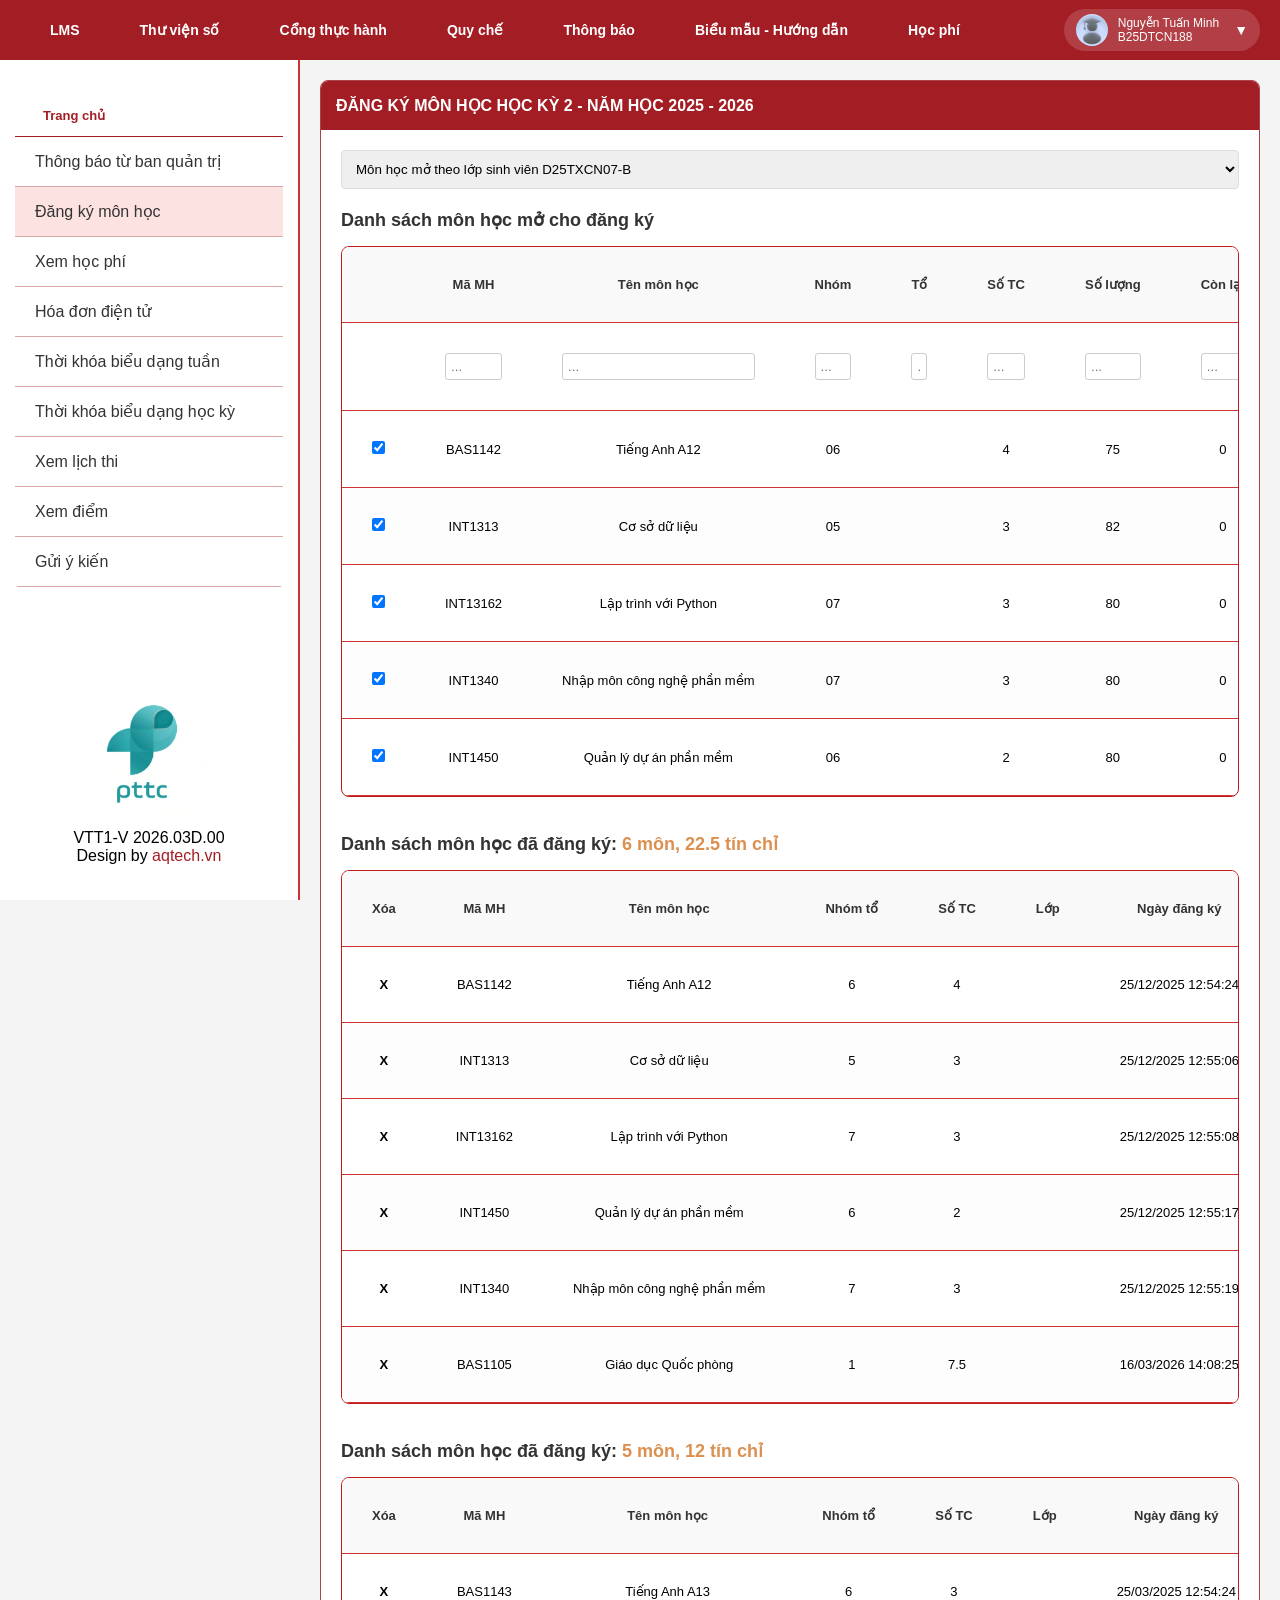
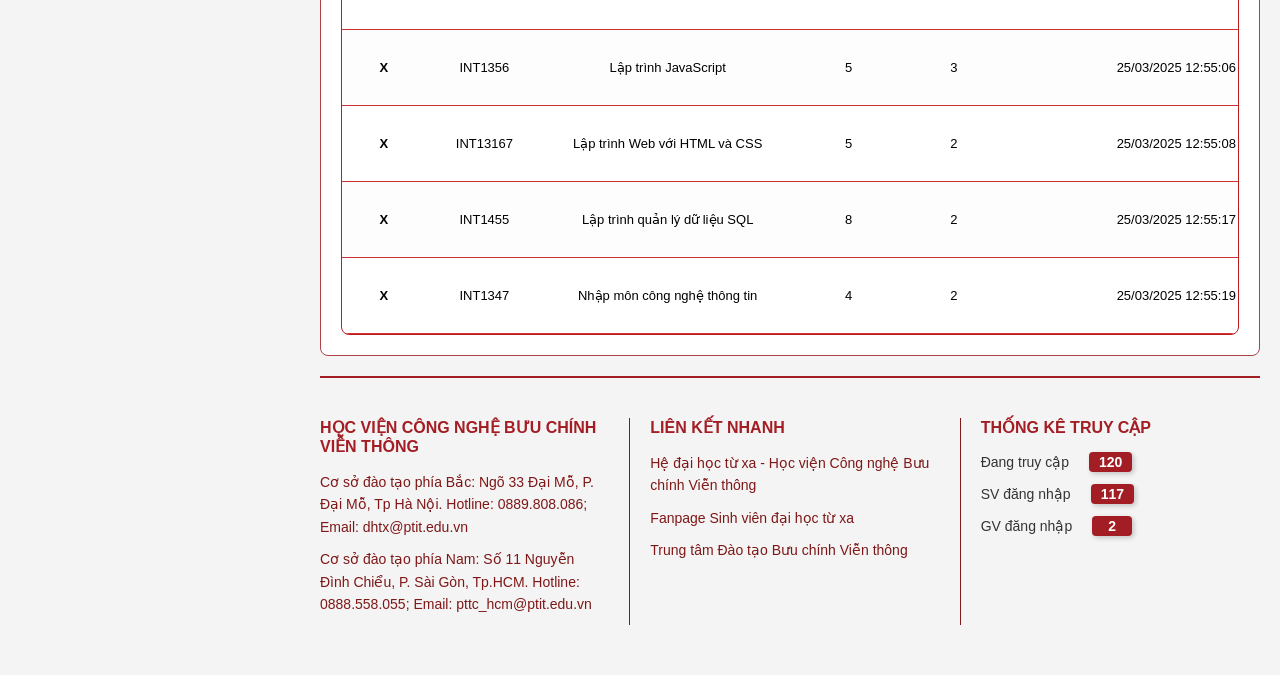
==== html/dangky.html @ 3e10fde7 "Add files via upload" ====
<!DOCTYPE html>
<html lang="en">
<head>
    <meta charset="UTF-8">
    <meta name="viewport" content="width=device-width, initial-scale=1.0">
    <title>Quản lý đào tạo</title>
    <link rel="stylesheet" href="../css/dangky.css">
</head>
<body>
    <div class="container-left">
        <section class="header">
            <div class="nav-links">
                <a href="#" class="btn-link"><button>LMS</button></a>
                <a href="#" class="btn-link"><button>Thư viện số</button></a>
                <a href="#" class="btn-link"><button>Cổng thực hành</button></a>
                <a href="#" class="btn-link"><button>Quy chế</button></a>
                <a href="#" class="btn-link"><button>Thông báo</button></a>
                <a href="#" class="btn-link"><button>Biểu mẫu - Hướng dẫn</button></a>
                <a href="#" class="btn-link"><button>Học phí</button></a>
            </div>

            <div class="nick">
                <img class="img-nick" src="../img/icon-nick.png" alt="Avatar">
                <div class="nick-name">
                    <span class="studentName">Nguyễn Tuấn Minh</span>
                    <span class="studentCode">B25DTCN188</span>
                </div>
                <span class="icons">▼</span>
            </div>

            <div class="user-dropdown" id="userDropdown">
                <p class="studentNameDropdown"></p>
                <p class="studentCodeDropdown"></p>
            </div>
        </section>
        
        <!-- box-left -->
        <section class="box-left">
                <a href="/html/trangchu.html" class="page-link"><div class="content-main">
                    <span class="content">Trang chủ</span>
                </div></a>

            <!-- Phần khi Log-in -->
            <nav class="sidebar-menu" id="sidebar-menu" style="display:block">
                <ul>
                    <li class="thongbao"><a href="/html/thongbao.html" >Thông báo từ ban quản trị</a></li>
                    <li class="dangky"><a href="/html/dangky.html" >Đăng ký môn học</a></li>
                    <li class="hocphi"><a href="/html/hocphi.html" >Xem học phí</a></li>
                    <li><a href="">Hóa đơn điện tử</a></li>
                    <li><a href="">Thời khóa biểu dạng tuần</a></li>
                    <li><a href="">Thời khóa biểu dạng học kỳ</a></li>
                    <li><a href="">Xem lịch thi</a></li>
                    <li><a href="/html/xemdiem.html" >Xem điểm</a></li>
                    <li><a href="">Gửi ý kiến</a></li>
                </ul>
            </nav>

            <div class="box-footer">
                <img class="img-pttc" src="../img/pttc.png">
                <p>VTT1-V 2026.03D.00</p>
                <p>Design by <a href="https://aqtech.edu.vn/" class="link-aqtech">aqtech.vn</a></p>
            </div>
        </section>
    </div>

    <div class="box-left-login">

    </div>
    

    <!-- CONTAINER RIGHT -->
    <div class="container-right">
        
        <div class="registration-box">
            <div class="reg-header">
                <i class="fa-solid fa-gear"></i> ĐĂNG KÝ MÔN HỌC HỌC KỲ 2 - NĂM HỌC 2025 - 2026
            </div>

            <div class="reg-content">
                <div class="reg-select-wrapper">
                    <select class="reg-select">
                        <option>Môn học mở theo lớp sinh viên D25TXCN07-B</option>
                    </select>
                </div>

                <div class="table-container">
                    <h3>Danh sách môn học mở cho đăng ký</h3>
                    <div class="table-wrapper">
                        <table class="course-table">
                            <thead>
                                <tr>
                                    <th style="width: 40px;"></th>
                                    <th>Mã MH <i class="fa-solid fa-sort"></i></th>
                                    <th>Tên môn học</th>
                                    <th>Nhóm</th>
                                    <th>Tổ</th>
                                    <th>Số TC</th>
                                    <th>Số lượng</th>
                                    <th>Còn lại</th>
                                    <th>Thời khóa biểu</th>
                                </tr>
                                <tr class="filter-row">
                                    <td></td>
                                    <td><input type="text" placeholder="..."></td>
                                    <td><input type="text" placeholder="..."></td>
                                    <td><input type="text" placeholder="..."></td>
                                    <td><input type="text" placeholder="..."></td>
                                    <td><input type="text" placeholder="..."></td>
                                    <td><input type="text" placeholder="..."></td>
                                    <td><input type="text" placeholder="..."></td>
                                    <td><input type="text" placeholder="..."></td>
                                </tr>
                            </thead>
                            <tbody>
                                <!-- DANH SÁCH CÁC MÔN HỌC -->
                                <tr>
                                    <td><input type="checkbox" checked></td>
                                    <td>BAS1142</td>
                                    <td>Tiếng Anh A12</td>
                                    <td>06</td>
                                    <td></td>
                                    <td>4</td>
                                    <td>75</td>
                                    <td>0</td>
                                    <td>Thứ 5, tiết 13->15,Ph lopmonhoc25,19/03/26 đến 23/4/26</td>
                                </tr>
                                <tr>
                                    <td><input type="checkbox" checked></td>
                                    <td>INT1313</td>
                                    <td>Cơ sở dữ liệu</td>
                                    <td>05</td>
                                    <td></td>
                                    <td>3</td>
                                    <td>82</td>
                                    <td>0</td>
                                    <td>Thứ 7, tiết 7->10, Ph lopmonhoc21, 16/05/26 đến 23/05/26</td>
                                </tr>
                                <tr>
                                    <td><input type="checkbox" checked></td>
                                    <td>INT13162</td>
                                    <td>Lập trình với Python</td>
                                    <td>07</td>
                                    <td></td>
                                    <td>3</td>
                                    <td>80</td>
                                    <td>0</td>
                                    <td>Thứ 7, tiết 1->4, Ph lopmonhoc21, 16/05/26 đến 30/05/26</td>
                                </tr>
                                <tr>
                                    <td><input type="checkbox" checked></td>
                                    <td>INT1340</td>
                                    <td>Nhập môn công nghệ phần mềm</td>
                                    <td>07</td>
                                    <td></td>
                                    <td>3</td>
                                    <td>80</td>
                                    <td>0</td>
                                    <td>Thứ 7, tiết 1->4, Ph lopmonhoc16, 18/04/26 đến 23/05/26</td>
                                </tr>
                                <tr>
                                    <td><input type="checkbox" checked></td>
                                    <td>INT1450</td>
                                    <td>Quản lý dự án phần mềm</td>
                                    <td>06</td>
                                    <td></td>
                                    <td>2</td>
                                    <td>80</td>
                                    <td>0</td>
                                    <td>Thứ 7, tiết 7->10, Ph lopmonhoc16, 09/05/26 đến 23/05/26</td>
                                </tr>
                            </tbody>
                        </table>
                    </div>
                    
<!-- ------------------------------------------------------------- -->
                    <br><br>
                    <!-- Bảng 2 -->
                     <h3>Danh sách môn học đã đăng ký: <span class="dangky-course">6 môn, 22.5 tín chỉ</span></h3>
                     <div class="table-wrapper">
                        <table class="course-table">
                            <thead>
                                <tr>
                                    <th style="width: 40px;">Xóa</th>
                                    <th>Mã MH <i class="fa-solid fa-sort"></i></th>
                                    <th>Tên môn học</th>
                                    <th>Nhóm tổ</th>
                                    <th>Số TC</th>
                                    <th>Lớp</th>
                                    <th>Ngày đăng ký</th>
                                    <th>Trạng thái</th>
                                    <th>Thời khóa biểu</th>
                                </tr>
                            </thead>
                            <tbody>
                                <!-- DANH SÁCH CÁC MÔN HỌC -->
                                <tr>
                                    <td style="font-weight: 900;">X</td>
                                    <td>BAS1142</td>
                                    <td>Tiếng Anh A12</td>
                                    <td>6</td>
                                    <td>4</td>
                                    <td></td>
                                    <td>25/12/2025 12:54:24</td>
                                    <td></td>
                                    <td></td>
                                </tr>
                                <tr>
                                    <td style="font-weight: 900;">X</td>
                                    <td>INT1313</td>
                                    <td>Cơ sở dữ liệu</td>
                                    <td>5</td>
                                    <td>3</td>
                                    <td></td>
                                    <td>25/12/2025 12:55:06</td>
                                    <td></td>
                                    <td></td>
                                </tr>
                                <tr>
                                    <td style="font-weight: 900;">X</td>
                                    <td>INT13162</td>
                                    <td>Lập trình với Python</td>
                                    <td>7</td>
                                    <td>3</td>
                                    <td></td>
                                    <td>25/12/2025 12:55:08</td>
                                    <td></td>
                                    <td></td>
                                </tr>
                                <tr>
                                    <td style="font-weight: 900;">X</td>
                                    <td>INT1450</td>
                                    <td>Quản lý dự án phần mềm</td>
                                    <td>6</td>
                                    <td>2</td>
                                    <td></td>
                                    <td>25/12/2025 12:55:17</td>
                                    <td></td>
                                    <td></td>
                                </tr>
                                <tr>
                                    <td style="font-weight: 900;">X</td>
                                    <td>INT1340</td>
                                    <td>Nhập môn công nghệ phần mềm</td>
                                    <td>7</td>
                                    <td>3</td>
                                    <td></td>
                                    <td>25/12/2025 12:55:19</td>
                                    <td></td>
                                    <td></td>
                                </tr>
                                <tr>
                                    <td style="font-weight: 900;">X</td>
                                    <td>BAS1105</td>
                                    <td>Giáo dục Quốc phòng</td>
                                    <td>1</td>
                                    <td>7.5</td>
                                    <td></td>
                                    <td>16/03/2026 14:08:25</td>
                                    <td></td>
                                    <td></td>
                                </tr>
                            </tbody>
                        </table>
                     </div>
                     
                     <!-- -----XONG BẢNG 2---------- -->

                    <br><br>
                    <!-- Bảng 2 -->
                     <h3>Danh sách môn học đã đăng ký: <span class="dangky-course">5 môn, 12 tín chỉ</span></h3>
                     <div class="table-wrapper">
                        <table class="course-table">
                            <thead>
                                <tr>
                                    <th style="width: 40px;">Xóa</th>
                                    <th>Mã MH <i class="fa-solid fa-sort"></i></th>
                                    <th>Tên môn học</th>
                                    <th>Nhóm tổ</th>
                                    <th>Số TC</th>
                                    <th>Lớp</th>
                                    <th>Ngày đăng ký</th>
                                    <th>Trạng thái</th>
                                    <th>Thời khóa biểu</th>
                                </tr>
                            </thead>
                            <tbody>
                                <!-- DANH SÁCH CÁC MÔN HỌC -->
                                <tr>
                                    <td style="font-weight: 900;">X</td>
                                    <td>BAS1143</td>
                                    <td>Tiếng Anh A13</td>
                                    <td>6</td>
                                    <td>3</td>
                                    <td></td>
                                    <td>25/03/2025 12:54:24</td>
                                    <td></td>
                                    <td></td>
                                </tr>
                                <tr>
                                    <td style="font-weight: 900;">X</td>
                                    <td>INT1356</td>
                                    <td>Lập trình JavaScript</td>
                                    <td>5</td>
                                    <td>3</td>
                                    <td></td>
                                    <td>25/03/2025 12:55:06</td>
                                    <td></td>
                                    <td></td>
                                </tr>
                                <tr>
                                    <td style="font-weight: 900;">X</td>
                                    <td>INT13167</td>
                                    <td>Lập trình Web với HTML và CSS</td>
                                    <td>5</td>
                                    <td>2</td>
                                    <td></td>
                                    <td>25/03/2025 12:55:08</td>
                                    <td></td>
                                    <td></td>
                                </tr>
                                <tr>
                                    <td style="font-weight: 900;">X</td>
                                    <td>INT1455</td>
                                    <td>Lập trình quản lý dữ liệu SQL</td>
                                    <td>8</td>
                                    <td>2</td>
                                    <td></td>
                                    <td>25/03/2025 12:55:17</td>
                                    <td></td>
                                    <td></td>
                                </tr>
                                <tr>
                                    <td style="font-weight: 900;">X</td>
                                    <td>INT1347</td>
                                    <td>Nhập môn công nghệ thông tin</td>
                                    <td>4</td>
                                    <td>2</td>
                                    <td></td>
                                    <td>25/03/2025 12:55:19</td>
                                    <td></td>
                                    <td></td>
                                </tr>
                                
                            </tbody>
                        </table>
                     </div>

                     <!-- Xong bảng 3 -->
                </div>
            </div>
        </div>











        <!-- Footer -->
         <footer class="footer-right">
            <div class="footer-container">
                <div class="footer-col info-col">
                    <h3>Học viện Công nghệ Bưu chính Viễn thông</h3>
                    <p style="color: rgb(126, 23, 23)">Cơ sở đào tạo phía Bắc: Ngõ 33 Đại Mỗ, P. Đại Mỗ, Tp Hà Nội. Hotline: 0889.808.086; Email: dhtx@ptit.edu.vn</p>
                    <p style="color: rgb(126, 23, 23)">Cơ sở đào tạo phía Nam: Số 11 Nguyễn Đình Chiểu, P. Sài Gòn, Tp.HCM. Hotline: 0888.558.055; Email: pttc_hcm@ptit.edu.vn</p>
                </div>

                <div class="footer-col link-col stats-col">
                    <h3>Liên kết nhanh</h3>
                    <ul>
                        <li><a href="#" style="color: rgb(126, 23, 23)">Hệ đại học từ xa - Học viện Công nghệ Bưu chính Viễn thông</a></li>
                        <li><a href="#" style="color: rgb(126, 23, 23)">Fanpage Sinh viên đại học từ xa</a></li>
                        <li><a href="#" style="color: rgb(126, 23, 23)">Trung tâm Đào tạo Bưu chính Viễn thông</a></li>
                    </ul>
                </div>

                <div class="footer-col stats-col">
                    <h3>THỐNG KÊ TRUY CẬP</h3>
                    <div class="stat-item">
                        <span class="stat-label"><i class="fa-solid fa-users"></i> Đang truy cập</span>
                        <span class="stat-count">120</span>
                    </div>
                    <div class="stat-item">
                        <span class="stat-label"><i class="fa-solid fa-user-graduate"></i> SV đăng nhập</span>
                        <span class="stat-count">117</span>
                    </div>
                    <div class="stat-item">
                        <span class="stat-label"><i class="fa-solid fa-user-tie"></i> GV đăng nhập</span>
                        <span class="stat-count">2</span>
                    </div>
                </div>
            </div>
        </footer>
    </div>
    <script src="../js/trangchu.js"></script>
</body>
</html>
---- css/dangky.css ----
/* Reset cơ bản */
* {
    margin: 0;
    padding: 0;
    box-sizing: border-box;
    font-family: Arial, sans-serif;
}

body {
    background-color: #f4f4f4;
}

/* Container chính */
.container-left {
    width: 100%;
    position:fixed;
    z-index: 100;
}

/* --- PHẦN HEADER (Thanh menu đỏ) --- */
.header {
    position: relative;
    background-color: #a31d24;
    display: flex;
    align-items: center;
    justify-content: space-between;
    padding: 0 20px;
    height: 60px;
    color: white;
}

/* NAV bên trái */
.nav-links {
    display: flex;
    height: 100%;
    
}

/* Link đúng chuẩn */
.btn-link {
    display: flex;
    align-items: center;
    height: 100%;
    padding: 0 15px;
    text-decoration: none;
    font-size: 14px;
    font-weight: 600;
}

.btn-link button{
    height: 100%;
    padding: 0 15px;

    text-decoration: none;
    color: white;
    font-size: 14px;
    font-weight: 600;
    border:none;
    background: transparent;
}

.btn-link button:hover {
    color: rgba(248, 244, 244, 0.445);
    cursor: pointer;
}


/* --- PHẦN USER BÊN PHẢI --- */
.nick {
    display: flex;
    align-items: center;
    gap: 10px;
    background-color: rgba(255, 255, 255, 0.15); /* nền mờ giống ảnh */
    padding: 5px 12px;
    border-radius: 25px; /* bo tròn */
}

/* Avatar */
.img-nick {
    width: 32px;
    height: 32px;
    border-radius: 50%;
    background: white;
}

/* Tên + MSSV */
.nick-name {
    display: flex;
    flex-direction: column;
    font-size: 12px;
    line-height: 1.2;
}

/* Icon chuông + dropdown */
.icons {
    display: flex;
    align-items: center;
    gap: 8px;
    font-size: 14px;
    margin-left: 5px;
    cursor: pointer;
}





/* --- PHẦN BOX-LEFT (Login) --- */
.box-left {
    width: 300px;         /* Ưu tiên dùng width cố định thay vì flex 18% */
    background: white;
    padding: 15px;
    border-right: 2px solid #ca3434;
    position: fixed;      /* Cố định sidebar bên trái */
    top: 60px;            /* Để dưới thanh header đỏ */
    left: 0;
    display: flex;
    flex-direction: column;
    height: calc(100vh - 60px);
}

.box-head {
    display: flex;
    flex-direction: column;
    margin-bottom: 20px;
}

.box-head label {
    font-size: 12px;
    color: #666;
    margin-bottom: 3px;
}

.box-head input {
    border: 1px solid #ccc;
    padding: 4px;
    margin-bottom: 10px;
    border-radius: 6px;
    outline: none;
    height: 30px;
}

.box-head input:focus {
    border-color: #a31d24; /* Đổi màu viền thành đỏ đô */
    outline: none;         /* Loại bỏ đường viền mặc định xanh xanh của trình duyệt */
    box-shadow: 0 0 5px rgba(163, 29, 36, 0.5); /* Thêm hiệu ứng đổ bóng mờ cho đẹp */
    transition: all 0.3s ease; /* Giúp hiệu ứng đổi màu mượt mà hơn */
}


.box-password {
    display: flex;
    justify-content: space-between;
    align-items: center;
}

.box-head a {
    text-align: right;
    font-size: 11px;
    color: #a31d24;
    text-decoration: none;
    margin-bottom: 10px;
    font-style: italic;
}

.link-miss-password{
    font-size: 15px;
}

.link-miss-password:hover{
    text-decoration: underline;
    color: #66666691;
}

.btn-login {
    background-color: #a31d24;
    color: white;
    border: none;
    border-radius: 4px;
    cursor: pointer;
    font-weight: bold;
    font-size: 13px;
    width: 120px; /* Bạn có thể thay đổi con số này */
    margin: 0 auto; /* Căn giữa nút nếu cần (phải có display: block ở thẻ cha) */
    padding: 8px
}

.btn-login:hover {
    background-color: #8a181e;
}




/* Footer bên trái */
.box-footer {
    margin-top: auto;      /* Đẩy xuống đáy */
    padding-bottom: 20px;  /* XÓA 70px cũ, thay bằng 20px cho thoáng */
    display: flex;
    flex-direction: column;
    align-items: center;
    width: 100%;
}

.img-pttc{
    width: 295px !important; 
    height: auto !important;
    display: block;
    margin-bottom: 10px;
}

.link-aqtech {
    color: #a31d24;
    text-decoration: none;
}

.link-aqtech:hover{
    text-decoration:underline;
    color:#66666698;
}



/* Phần khi log-in */
/* Thiết lập font chữ và container */
.sidebar-menu {
    width: 100%;
    max-width: 300px;
    font-family: Arial, sans-serif;
    border-radius: 4px;
    background-color: #fff;
    overflow: hidden; 
}

/* Loại bỏ style mặc định của danh sách */
.sidebar-menu ul {
    list-style: none;
    padding: 0;
    margin: 0;
}

/* Kiểu dáng cho mỗi mục menu */
.sidebar-menu li {
  border-bottom: 1px solid #daa6a6;
}


/* Kiểu dáng cho thẻ link */
.sidebar-menu a {
  display: block;
  padding: 15px 20px;
  text-decoration: none;
  color: #333;
  transition: background-color 0.2s ease;
}

/* Hiệu ứng khi di chuột vào */
.sidebar-menu a:hover {
  background-color: #f5f5f5;
}

/* Kiểu dáng cho mục đang được chọn (Active state) */
.sidebar-menu a.active {
  background-color: #f8e3e3; /* Màu hồng nhạt theo hình mẫu */
}

.sidebar-menu .active a {
  font-weight: 500;
  color: #000;
}




/* Container-right */
.container-right {
    margin-left: 310px; /* Cách container-left (300px + 10px khoảng cách) */
    padding: 20px;
    background-color: #f4f4f4;
    min-height: 100vh;
}

.img-head{
    width: 100%;
    padding: 10px 0;
}

/* Khung thông báo */
.notification-box {
    background: white;
    border: 1px solid #920f0f;
    border-radius: 8px;
    overflow: hidden;
    box-shadow: 0 2px 5px rgba(0,0,0,0.05);
}

/* Header của khung */
.notif-header {
    display: flex;
    justify-content: space-between;
    align-items: center;
    padding: 10px 15px;
    border-bottom: 1px solid #bb0505;
}

.notif-title {
    color: #a31d24;
    font-weight: bold;
    font-size: 15px;
    display: flex;
    align-items: center;
    gap: 8px;
}

.view-more {
    color: #a31d24;
    text-decoration: none;
    font-size: 15px;
}

.view-more:hover {
    text-decoration: underline;
}

.link-badge{
    text-decoration: none;
    color:#333;
}

/* Thân của khung */
.notif-body {
    display: flex;
    padding: 15px;
    gap: 20px;
    align-items: stretch;
}

/* Phần bên trái: Ảnh */
.notif-images {
    flex: 1;
    display: flex;
    gap: 15px;
}

.notif-img-item {
    flex: 1;
}

.img-placeholder {
    width: 100%;
    aspect-ratio: 16 / 9; /* Tạo khung ảnh tỉ lệ chuẩn */
    background-color: #f0f8ff; /* Màu nền nhẹ khi chưa có ảnh */
    border-radius: 8px;
    border: 1px solid #fcfbfb;
    overflow: hidden;
}

.img-placeholder img {
    width: 100%;
    height: 100%;
    object-fit: cover;
}

.img-placeholder:hover img {
    /* scale(1.1) sẽ phóng to ảnh lên 110% từ tâm ra 4 phía */
    transform: scale(1.3); 
    transition: 0.3s;
}

.img-caption {
    margin-top: 10px;
}

.img-caption p {
    font-size: 13px;
    color: #333;
    line-height: 1.4;
    margin: 5px 0;
    display: -webkit-box;
    -webkit-line-clamp: 2; /* Giới hạn 2 dòng chữ */
    -webkit-box-orient: vertical;
    overflow: hidden;
}

/* Phần bên phải: Danh sách tin */
.notif-list {
    flex: 1;
    list-style: none;
    border-left: 1px solid #bdb7b7;
    padding-left: 20px;
    
    display: flex;
    flex-direction: column;
}

.notif-list li {
    flex: 1; /* Chia đều 100% chiều cao của ul cho 4 li */
    display: flex;
    align-items: center; /* Căn giữa nội dung văn bản theo chiều dọc của ô */
    border-bottom: 1px dotted #ccc;
    padding: 5px 0;
}

.notif-list li:last-child {
    border-bottom: none;
}

.list-content {
    display: flex;
    justify-content: space-between;
    align-items: flex-start;
    width: 100%; /* Đảm bảo nội dung trải rộng hết chiều ngang */
    gap: 15px;
}

.list-text {
    font-size: 15px;
    color: #333;
    line-height: 1.4; /* Giảm line-height để không bị đẩy quá xa nhau */
    flex: 1;
    /* Giới hạn text 2 dòng nếu quá dài để không làm vỡ ô */
    display: -webkit-box;
    -webkit-line-clamp: 2;
    -webkit-box-orient: vertical;
    overflow: hidden;
}

.list-date, .post-date {
    font-size: 11px;
    color: #888;
    white-space: nowrap;
}

/* Badge "New" màu vàng */
.badge-new {
    background-color: #ffc107;
    color: #fff;
    font-size: 10px;
    padding: 1px 4px;
    border-radius: 3px;
    font-weight: bold;
    text-transform: uppercase;
    margin-right: 3px;
}

/* --- RESPONSIVE --- */

/* Khi màn hình nhỏ hơn 1024px (Máy tính bảng) */
@media screen and (max-width: 1024px) {
    .notif-body {
        flex-direction: column; /* Chuyển cụm ảnh và cụm danh sách thành hàng dọc */
    }
    
    .notif-list {
        border-left: none;
        border-top: 1px solid #eee;
        padding-left: 0;
        padding-top: 20px;
    }
}



/* Tiếp tục phần bên dưới */
/* --- TRẠNG THÁI BÌNH THƯỜNG (DESKTOP) --- */
.guide-box {
    margin-top: 20px;
}

.guide-box .notif-body {
    display: flex;
    gap: 20px;
    align-items: stretch; /* Giúp list bên phải cao bằng phần ảnh */
}

.guide-box .notif-images {
    flex: 1; /* Chiếm khoảng 2/3 chiều ngang */
    display: flex;
    gap: 15px;
}

.guide-box .notif-list {
    flex: 1; /* Chiếm 1/3 còn lại */
    border-left: 1px solid #eee;
    padding-left: 20px;
    display: flex;
    flex-direction: column;
}

.guide-box .notif-list li {
    flex: 1;
    display: flex;
    align-items: center;
    border-bottom: 1px dotted #ccc;
}

.icon-double-arrow {
    color: #a31d24;
    margin-right: 5px;
    font-weight: bold;
}

/* --- TRẠNG THÁI RESPONSIVE (MÀN HÌNH NHỎ) --- */
@media screen and (max-width: 1024px) {
    .guide-box .notif-body {
        flex-direction: column; /* Đẩy danh sách tin xuống dưới */
    }

    .guide-box .notif-images {
        width: 100%; /* Cụm ảnh chiếm hết chiều ngang */
    }

    .guide-box .notif-list {
        border-left: none;
        border-top: 1px solid #eee;
        padding-left: 0;
        padding-top: 15px;
    }
}




/* Phần học phí tiếp theo */
.notification-box {
    margin-bottom: 30px;
    border: 1px solid #a31d24; /* Viền đỏ theo yêu cầu của bạn */
    background: #fff;
    border-radius: 8px;
    overflow: hidden;
}

/* Hiệu ứng phóng to ảnh 4 phía khi hover */
.img-placeholder {
    overflow: hidden;
    position: relative;
    border-radius: 8px;
    cursor: pointer;
}

.img-placeholder img {
    width: 100%;
    height: 100%;
    object-fit: cover;
    transition: transform 0.5s ease;
}

.img-placeholder:hover img {
    transform: scale(1.1); /* Phóng to từ tâm ra 4 hướng */
}

/* Căn chỉnh nội dung tin tức */
.notif-body {
    display: flex;
    padding: 15px;
    gap: 20px;
    align-items: stretch; /* Cực kỳ quan trọng để dàn đều list theo chiều cao ảnh */
}

.notif-images {
    flex: 1;
    display: flex;
    gap: 15px;
}

.notif-list {
    flex: 1;
    border-left: 1px solid #eee;
    padding-left: 20px;
    display: flex;
    flex-direction: column;
}

.notif-list li {
    flex: 1;
    display: flex;
    align-items: center;
    border-bottom: 1px dotted #ccc;
    padding: 10px 0;
}

@media screen and (max-width: 1100px) {
    .notif-body {
        flex-direction: column; /* Đẩy list tin xuống dưới cụm ảnh */
    }
    
    .notif-images {
        width: 100%; /* Cụm ảnh giãn rộng hết cỡ */
    }

    .notif-list {
        border-left: none;
        border-top: 1px solid #eee;
        padding-left: 0;
        margin-top: 10px;
    }
}



/* Footer */
/* Tổng thể Footer */
.footer-right {
    margin-top: 40px;
    padding: 30px 0;
    border-top: 2px solid #a31d24; /* Đường kẻ đỏ phía trên cùng */
    color: #333;
    font-size: 14px;
}

.footer-container {
    display: flex;
    justify-content: space-between;
    gap: 30px;
}

/* Định dạng chung cho các cột */
.footer-col {
    flex: 1;
}

.footer-col h3 {
    color: #a31d24;
    font-size: 16px;
    font-weight: bold;
    margin-bottom: 15px;
    text-transform: uppercase;
}

/* Cột thông tin & liên kết */
.info-col p, .link-col li {
    line-height: 1.6;
    margin-bottom: 10px;
}

.link-col ul {
    list-style: none;
    padding: 0;
}

.link-col a {
    text-decoration: none;
    color: #333;
    transition: color 0.3s;
}

.link-col a:hover {
    color: #a31d24;
}

/* Cột Thống kê (Cột bên phải nhất) */
.stats-col {
    border-left: 1px solid #811b1b; /* Đường kẻ dọc chia cột */
    padding-left: 20px;
}

.stat-item {
    display: flex;
    align-items: center;
    margin-bottom: 12px;
    gap: 20px;
}

.stat-label i {
    color: #a31d24;
    width: 20px;
}

.stat-count {
    background-color: #a31d24;
    color: white;
    padding: 2px 10px;
    border-radius: 4px;
    font-weight: bold;
    min-width: 40px;
    text-align: center;
    box-shadow: 2px 2px 5px rgba(0,0,0,0.2);
}

/* --- Responsive cho Footer --- */
@media screen and (max-width: 1024px) {
    .footer-container {
        flex-direction: column; /* Chuyển thành hàng dọc trên tablet/mobile */
        gap: 20px;
    }

    .stats-col {
        border-left: none;
        border-top: 1px solid #881c1c;
        padding-left: 0;
        padding-top: 20px;
    }
}

/*  */
/* --- RESPONSIVE CHO MOBILE (360px - 412px và các dòng tương tự) --- */
@media screen and (max-width: 767px) {
    
    /* 1. Header fixed ở trên cùng */
    .container-left {
        position: relative;
        width: 100%;
        z-index: 1000;
    }

    .header {
       position: relative;
        top: 0;
        left: 0;
        width: 100%;
        height: 55px; /* Chiều cao cố định cho mobile */
        justify-content: space-around; /* Chia đều các nút menu */
        padding: 0 5px;
    }

    .btn-link {
        padding: 0 10px;
        font-size: 12px; /* Chữ nhỏ lại để không bị tràn dòng */
        border-right: 1px solid rgba(255, 255, 255, 0.1);
    }

    /* 2. Form Đăng nhập (Chuyển lên đầu trang) */
    .box-left {
        position: relative;
        top: 55px; /* Để ngay dưới Header fixed */
        width: 100%;
        height: auto;
        border-right: none;
        border-bottom: 5px solid #a31d24; /* Tạo điểm nhấn ngăn cách */
        padding: 20px 15px;
    }

    .box-head {
        margin-bottom: 15px;
    }

    .box-head label {
        font-size: 14px;
        font-weight: 600;
        color: #333;
    }

    /* Input căn chỉnh cân đối, bo góc đẹp */
    .box-head input {
        width: 100%;
        height: 42px; /* Chiều cao chuẩn cho ngón tay dễ bấm */
        font-size: 16px; /* Quan trọng: Ngăn trình duyệt tự zoom trên iPhone */
        margin-top: 5px;
        border: 1px solid #bbb;
        padding: 0 12px;
    }

    .btn-login {
        width: 100% !important; /* Nút chiếm hết chiều ngang */
        height: 45px;
        font-size: 15px;
        border-radius: 8px;
        margin: 10px 0;
    }

    .box-password {
        margin-top: 5px;
    }

    /* 3. Phần Trang Chủ (Menu con dưới Login) */
    .content-main {
        margin-top: 15px;
        border-radius: 6px;
    }

    /* 4. Nội dung chính (Container Right chuyển xuống dưới) */
    .container-right {
        margin-left: 0 !important; /* Xóa bỏ khoảng cách bên trái của desktop */
        width: 100%;
        padding: 10px;
        padding-top: 65px; /* Tạo khoảng cách sau khi box-left đẩy xuống */
        background-color: #fff;
    }

    .img-head {
        padding: 5px 0;
    }

    /* 5. Cấu trúc Tin tức (Dàn hàng dọc hoàn toàn) */
    .notif-body {
        flex-direction: column;
        padding: 10px;
        gap: 15px;
    }

    .notif-images {
        flex-direction: column;
        gap: 15px;
    }

    .notif-img-item {
        width: 100%;
    }

    .img-placeholder {
        aspect-ratio: 16 / 9; /* Giữ tỉ lệ ảnh đẹp trên mọi màn hình */
    }

    .notif-list {
        border-left: none;
        border-top: 1px solid #eee;
        padding-left: 0;
        padding-top: 15px;
    }

    .notif-list li {
        padding: 12px 0;
    }

    .list-text {
        font-size: 14px;
    }

    /* 6. Footer (PTIT logo và thông tin) */
    .box-footer {
        padding: 20px 0;
        border-top: 1px solid #eee;
    }

    .img-pttc {
        width: 80% !important; /* Co giãn theo chiều ngang điện thoại */
        max-width: 280px;
        margin: 0 auto;
    }

    .footer-container {
        flex-direction: column;
        gap: 20px;
    }

    .stats-col {
        border-left: none;
        border-top: 1px solid #a31d24;
        padding-left: 0;
        padding-top: 15px;
        display: flex;
        flex-direction: column;
        align-items: center;
    }
}

/* ===== MOBILE HEADER FIX ===== */
@media screen and (max-width: 767px) {

    /* Header cố định */
    .header {
        position: fixed;
        top: 0;
        left: 0;
        width: 100%;
        height: 55px;
        padding: 0 10px;
    }

    /* NAV scroll ngang */
    .nav-links {
        display: flex;
        overflow-x: auto;   /* QUAN TRỌNG */
        white-space: nowrap;
        flex: 1;
    }

    /* Ẩn thanh scroll cho đẹp */
    .nav-links::-webkit-scrollbar {
        display: none;
    }

    /* Item menu */
    .btn-link {
        flex: 0 0 auto; /* không bị co */
        padding: 0 10px;
        font-size: 12px;
        border-right: none;
    }

    /* Ẩn bớt thông tin user (cho gọn) */
    .nick-name {
        display: none;
    }

    .nick {
        padding: 5px 8px;
        gap: 5px;
    }

    .img-nick {
        width: 28px;
        height: 28px;
    }

    .icons {
        font-size: 12px;
    }
}
.header {
    position: relative; 
    /* Đảm bảo không để overflow: hidden nếu muốn menu sổ xuống ra ngoài */
    overflow: visible !important; 
}
/* Dropdown ẩn mặc định */
#userDropdown {
    position: absolute;
    top: 60px; /* Chỉnh lại top cho phù hợp với chiều cao header của bạn */
    right: 10px;
    background: white;
    color: #333;
    border-radius: 8px;
    padding: 10px 15px;
    box-shadow: 0 2px 10px rgba(0,0,0,0.2);
    display: none; /* Mặc định ẩn */
    z-index: 10000; /* Đẩy z-index cao hơn nữa để không bị header đè */
    transition: 0.3s;
}

/* Khi active thì hiện - Lưu ý: dùng #userDropdown.active */
#userDropdown.active {
    display: block !important;
}

/* Mobile: Căn chỉnh lại vị trí cho mobile */
@media screen and (max-width: 767px) {
    #userDropdown {
        top: 55px; /* Khớp với chiều cao header mobile */
        right: 10px;
        width: 180px;
    }
}

/* ------------------------ */

/* Phần Trang chủ bên dưới nút đăng nhập */
.content-main {
    margin-top: 20px;
    padding: 8px;
    /* background-color: #fde2e2; Màu nền nhẹ khi được chọn */
    border-bottom: 1px solid #a31d24;
    display: flex;
    align-items: center;
}

.content-main:hover{
    background-color: #adabab48;
    cursor: pointer;
}

.content-main .content {
    font-size: 13px;
    color: #a31d24;
    font-weight: bold;
    padding: 5px 20px;
}


.page-link{
    text-decoration: none;
}


.dangky{
    background-color: #fde2e2;
} 



.container-right {
    /* Đẩy nội dung sang phải để không bị sidebar che */
    margin-left: 300px; 
    
    /* Tạo khoảng cách trên (60px header + 20px hở) và lề 2 bên */
    padding: 80px 20px 20px 20px; 
    
    /* Thiết lập Flexbox để footer luôn ở đáy */
    min-height: 100vh;
    display: flex;
    flex-direction: column;
    
    /* Đảm bảo nội dung không bị tràn */
    box-sizing: border-box;
}

/* Đảm bảo Footer tự động đẩy xuống dưới cùng */
.footer-right {
    margin-top: auto; 
    padding-top: 40px;
    border-top: 2px solid #a31d24;
}



/* Container chính */
/* Card bao quanh */
.registration-box {
    background: #fff;
    border: 1px solid #ac4348;
    border-radius: 8px;
    overflow: hidden;
    margin-bottom: 20px;
}

.reg-header {
    background-color: #a31d24;
    color: white;
    padding: 15px;
    font-weight: bold;
    font-size: 16px;
}

.reg-content {
    padding: 20px;
}

/* Select box */
.reg-select-wrapper {
    margin-bottom: 20px;
}
.reg-select {
    width: 100%;
    padding: 10px;
    border: 1px solid #ddd;
    border-radius: 4px;
}

/* Table styling */
.table-container h3 {
    margin-bottom: 15px;
    font-size: 18px;
    color: #333;
}

.table-wrapper {
    border: 2px solid #a31d24; 
    border-radius: 10px;    
    overflow: hidden;   
       
}

.course-table {
    width: 100%;
    border-collapse: collapse;
    font-size: 13px;
     
}

.course-table th, .course-table td {
    border-bottom: 1px solid #ce3232;
    padding: 10px;
    text-align: center;
}

.course-table th {
    background-color: #f9f9f9;
    color: #333;
    font-weight: 900;
}

.filter-row input {
    width: 100%;
    padding: 5px;
    border: 1px solid #ccc;
    border-radius: 3px;
}

.course-table tbody tr:nth-child(even) {
    background-color: #fdfdfd;
}

.course-table tbody tr:hover {
    background-color: #f1f1f1;
}

.table-container {
    overflow-x: auto;
}

.dangky-course{
    color:rgb(220,144,80);
}

/* 1. Thiết lập vùng chứa để tạo thanh cuộn */
.table-wrapper {
    width: 100%;          
    overflow-x: auto;     
    overflow-y: hidden;    
    -webkit-overflow-scrolling: touch;
    margin-top: 10px;
    border: 1px solid #be1c1c; 
    border-radius: 8px;
}

/* 2. Thiết lập bảng */
.course-table {
    width: 100%;          
    min-width: 800px;      
    border-collapse: collapse;
}

.course-table th, 
.course-table td {
    white-space: nowrap;   
    padding: 30px;
}
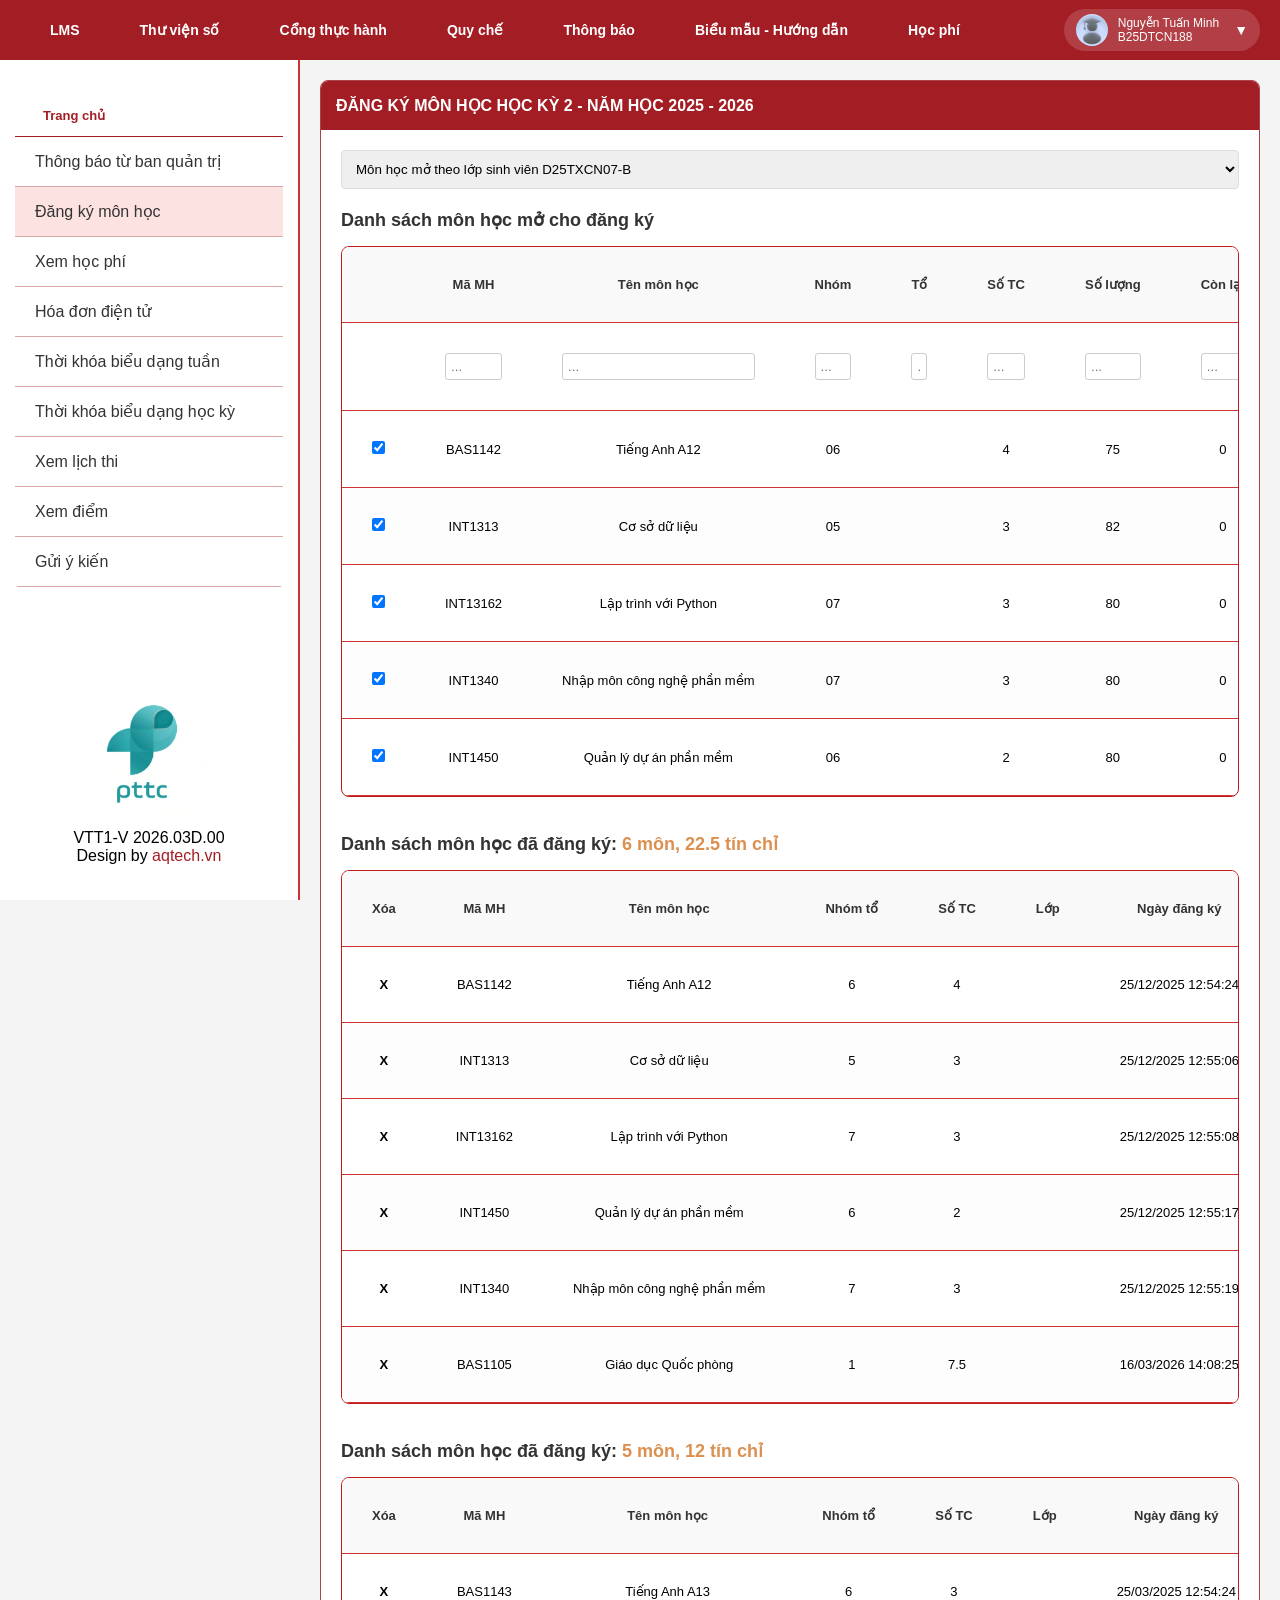
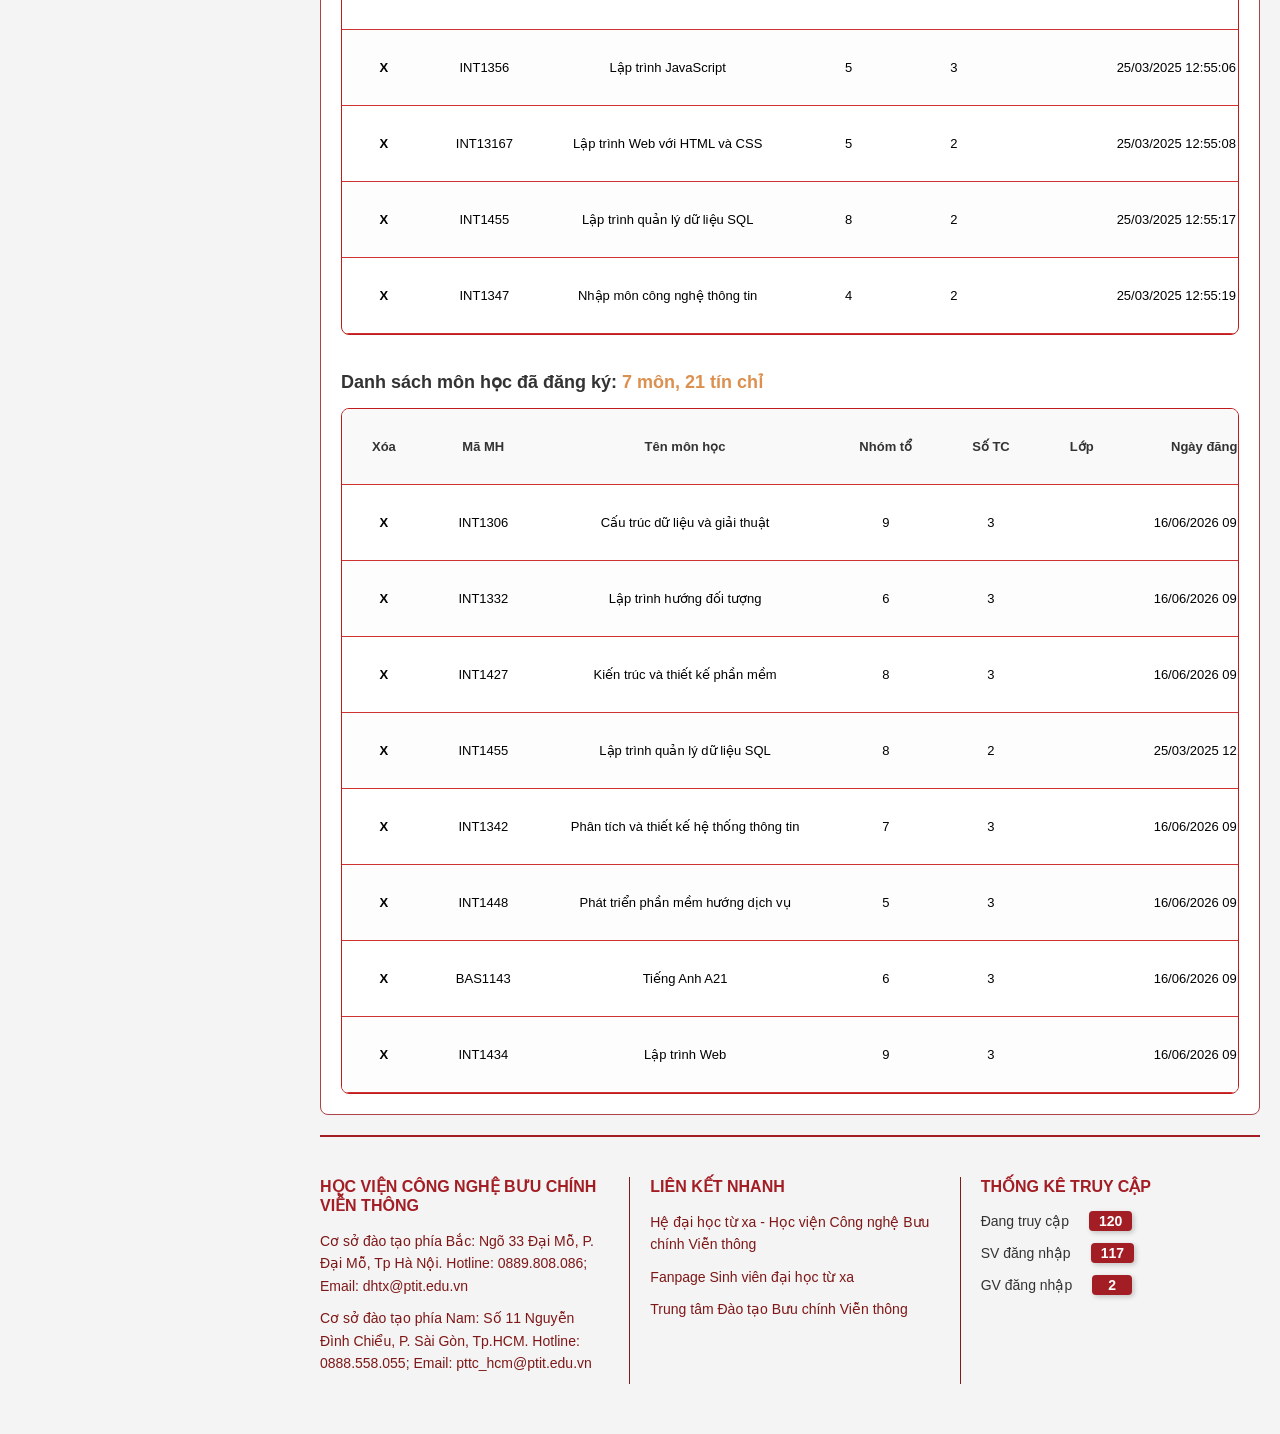
==== commit b1f0e505: "Update dangky.html" ====
--- a/html/dangky.html
+++ b/html/dangky.html
@@ -346,6 +346,119 @@
                      </div>
 
                      <!-- Xong bảng 3 -->
+
+                     <br><br>
+                    <!-- Bảng 4 -->
+                     <h3>Danh sách môn học đã đăng ký: <span class="dangky-course">7 môn, 21 tín chỉ</span></h3>
+                     <div class="table-wrapper">
+                        <table class="course-table">
+                            <thead>
+                                <tr>
+                                    <th style="width: 40px;">Xóa</th>
+                                    <th>Mã MH <i class="fa-solid fa-sort"></i></th>
+                                    <th>Tên môn học</th>
+                                    <th>Nhóm tổ</th>
+                                    <th>Số TC</th>
+                                    <th>Lớp</th>
+                                    <th>Ngày đăng ký</th>
+                                    <th>Trạng thái</th>
+                                    <th>Thời khóa biểu</th>
+                                </tr>
+                            </thead>
+                            <tbody>
+                                <!-- DANH SÁCH CÁC MÔN HỌC -->
+                                <tr>
+                                    <td style="font-weight: 900;">X</td>
+                                    <td>INT1306</td>
+                                    <td>Cấu trúc dữ liệu và giải thuật</td>
+                                    <td>9</td>
+                                    <td>3</td>
+                                    <td></td>
+                                    <td>16/06/2026 09:14:47</td>
+                                    <td></td>
+                                    <td></td>
+                                </tr>
+                                <tr>
+                                    <td style="font-weight: 900;">X</td>
+                                    <td>INT1332</td>
+                                    <td>Lập trình hướng đối tượng</td>
+                                    <td>6</td>
+                                    <td>3</td>
+                                    <td></td>
+                                    <td>16/06/2026 09:14:48	</td>
+                                    <td></td>
+                                    <td></td>
+                                </tr>
+                                <tr>
+                                    <td style="font-weight: 900;">X</td>
+                                    <td>INT1427</td>
+                                    <td>Kiến trúc và thiết kế phần mềm</td>
+                                    <td>8</td>
+                                    <td>3</td>
+                                    <td></td>
+                                    <td>16/06/2026 09:14:50</td>
+                                    <td></td>
+                                    <td></td>
+                                </tr>
+                                <tr>
+                                    <td style="font-weight: 900;">X</td>
+                                    <td>INT1455</td>
+                                    <td>Lập trình quản lý dữ liệu SQL</td>
+                                    <td>8</td>
+                                    <td>2</td>
+                                    <td></td>
+                                    <td>25/03/2025 12:55:17</td>
+                                    <td></td>
+                                    <td></td>
+                                </tr>
+                                <tr>
+                                    <td style="font-weight: 900;">X</td>
+                                    <td>INT1342</td>
+                                    <td>Phân tích và thiết kế hệ thống thông tin</td>
+                                    <td>7</td>
+                                    <td>3</td>
+                                    <td></td>
+                                    <td>16/06/2026 09:14:50</td>
+                                    <td></td>
+                                    <td></td>
+                                </tr>
+                                <tr>
+                                    <td style="font-weight: 900;">X</td>
+                                    <td>INT1448</td>
+                                    <td>Phát triển phần mềm hướng dịch vụ</td>
+                                    <td>5</td>
+                                    <td>3</td>
+                                    <td></td>
+                                    <td>16/06/2026 09:14:55	</td>
+                                    <td></td>
+                                    <td></td>
+                                </tr>
+                                <tr>
+                                    <td style="font-weight: 900;">X</td>
+                                    <td>BAS1143</td>
+                                    <td>Tiếng Anh A21</td>
+                                    <td>6</td>
+                                    <td>3</td>
+                                    <td></td>
+                                    <td>16/06/2026 09:18:10</td>
+                                    <td></td>
+                                    <td></td>
+                                </tr>
+                                <tr>
+                                    <td style="font-weight: 900;">X</td>
+                                    <td>INT1434</td>
+                                    <td>Lập trình Web</td>
+                                    <td>9</td>
+                                    <td>3</td>
+                                    <td></td>
+                                    <td>16/06/2026 09:19:12</td>
+                                    <td></td>
+                                    <td></td>
+                                </tr>
+                    <!-- Xong bảng 4___________________________________________________ -->
+                            </tbody>
+                        </table>
+                     </div>
                 </div>
             </div>
         </div>
@@ -398,4 +511,4 @@
     </div>
     <script src="../js/trangchu.js"></script>
 </body>
-</html>+</html>
